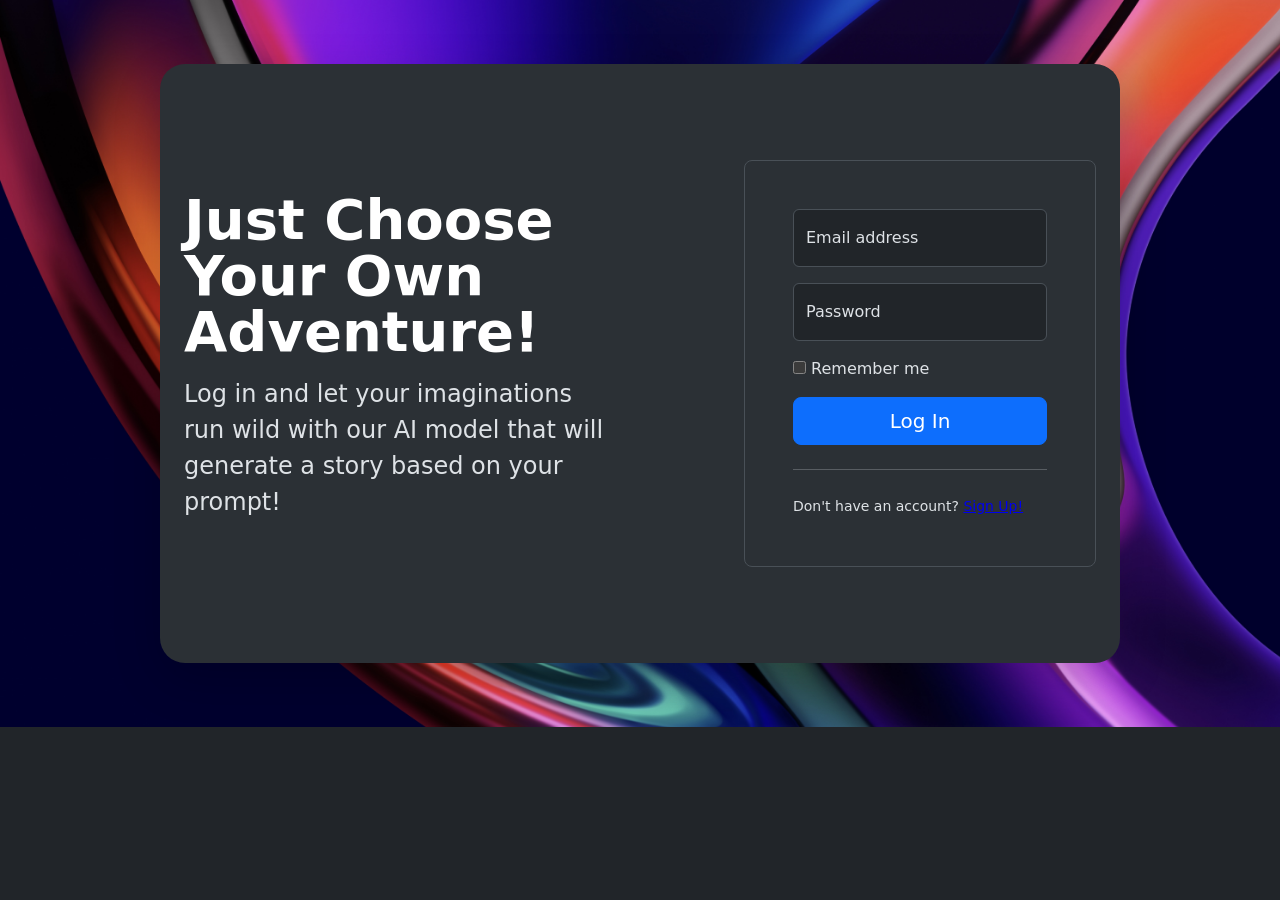
==== index.html @ 62cec79b "Add initial project setup with login functionality and theme support" ====
<!DOCTYPE html>
<html>  
    <head>
        <title>Login</title>
        <link rel="stylesheet" href="./public/styles/styles.css">
        <link rel="stylesheet" href="./public/styles/authPanel.css">
        <link href="https://cdn.jsdelivr.net/npm/bootstrap@5.3.3/dist/css/bootstrap.min.css" rel="stylesheet" integrity="sha384-QWTKZyjpPEjISv5WaRU9OFeRpok6YctnYmDr5pNlyT2bRjXh0JMhjY6hW+ALEwIH" crossorigin="anonymous">
        <style>
        </style>
    </head>
    
    <body>
        <div class="main_container">
            
            <div 
            class="form_container container col-xl-10 col-xxl-8 px-4 py-5 shadow-lg
            bg-body-tertiary
            ">
                <div 
                class="row align-items-center g-lg-5 py-5">
                  <div 
                  id="panel"
                  class="col-lg-7 text-center text-lg-start">
                    <h1 class="display-4 fw-bold lh-1 text-body-emphasis mb-3">
                        Just Choose Your Own Adventure!
                    </h1>
                    <p class="col-lg-10 fs-4">
                        Log in and let your imaginations run wild with our AI model that will generate a story based on your prompt!
                    </p>
                  </div>
                  <div class="col-md-10 mx-auto col-lg-5">
                    <!-- The action calls the API with respected body from the Form -->
                    <form 
                    onsubmit="onLogin(event)"
                    class="p-4 p-md-5 border rounded-3 bg-body-tertiary">

                        <div class="form-floating mb-3">
                            <input type="email" class="form-control" id="floatingInput" placeholder="name@example.com">
                            <label for="floatingInput">
                                Email address
                            </label>
                        </div>

                        <div class="form-floating mb-3">
                            <input type="password" class="form-control" id="floatingPassword" placeholder="Password">
                            <label for="floatingPassword">
                                Password
                            </label>
                        </div>
                        
                        <div class="checkbox mb-3">
                            <label>
                            <input type="checkbox" value="remember-me"> Remember me
                            </label>
                        </div>
                        
                      <button
                      id="loginButton"
                      class="w-100 btn btn-lg btn-primary" type="submit"
                      >Log In</button>
                      <hr class="my-4">
                      <small class="text-body-primary">Don't have an account? <span class="anchorLinkDesign" onclick="window.location.href = 'signup.html'">Sign Up!</span></small>
                    </form>
                  </div>
                </div>
              </div>
        </div>
        <script>
            const username = "Adventurer";
            const mockData = {
                title: `Your remaining usages, ${username}`,
                description: "You have 18 remaining out of 20 API consumptions left!"
            };

            const onLogin = async (event) => {
                event.preventDefault();
                
                // Disable this
                document.getElementById("loginButton").toggleAttribute("disabled");
                // Call the API to authenticate the user

                // If API failed to fetch, tell what happened and make the button clickable again
                
                // otherwise, display this

                // If the user is authenticated, redirect to the story page
                document.getElementById('panel').innerHTML =
                `<h1 class="display-4 fw-bold lh-1 text-body-emphasis mb-3">
                    ${mockData.title}
                </h1>
                <p class="col-lg-10 fs-4">
                    ${mockData.description}
                </p>
                        
                <button
                    class="w-50 btn btn-lg btn-primary"
                    onclick="window.location.href = 'index.html'"
                >Home</button>`;

                // and the button will navigate to the index page
            };

        </script>
        <script src="./public/scripts/authenicateScript.js"></script> 
        <script src="./public/scripts/themeChanger.js"></script>
        </body>
</html>
---- public/styles/styles.css ----
.main_container, #suggestions_container, #login_form, #index_form, #story-container, #mainContent
{
    display: flex;
    /* align-items: center; */
}

#mainContent
{
    justify-content: center;
    gap: 10px;
    padding: 7%;
}
.main_container
{
    /* background-color: #f0f0f0; */
    padding: 5%;
    width: 100%;
    border-radius: 25px;
}

#login_form, #suggestions_container, #story-container
{
    gap: 10px;
}

#index_form
{
    gap: 15px;
}
.main_container, #suggestions_container, #login-form, #index_form
{
    flex-direction: column;
    align-items: center;
}

#story-container
{
    background-image: url('../imgs/book_background.jpg');
    background-size: 105% 100%;
    /* background-size:cover; */
    background-position: center center;
    background-repeat: no-repeat;
    
    flex-direction: row;
    text-align: center;
    gap: 10%;
}

#story-container
{
    padding: 10%;
}
.image-container
{
    width: 50%;
    height: 100%;
}

#story-container img
{
    width: 100%;
    border-radius: 25px;
    box-shadow: 2px 1px 7px 0.3px #000000;
}

.anchorLinkDesign
{
    text-decoration: underline;
    color: #0000EE;
    cursor: pointer;
}

.anchorLinkDesign:active
{
    color: #FF0000;
}
---- public/styles/authPanel.css ----
body
{
    background-image: url('../imgs/panel.jpg');
    background-size: cover;
    background-repeat: no-repeat;
}

.form_container
{
    /* background-color: white; */
    border-radius: 25px;
}
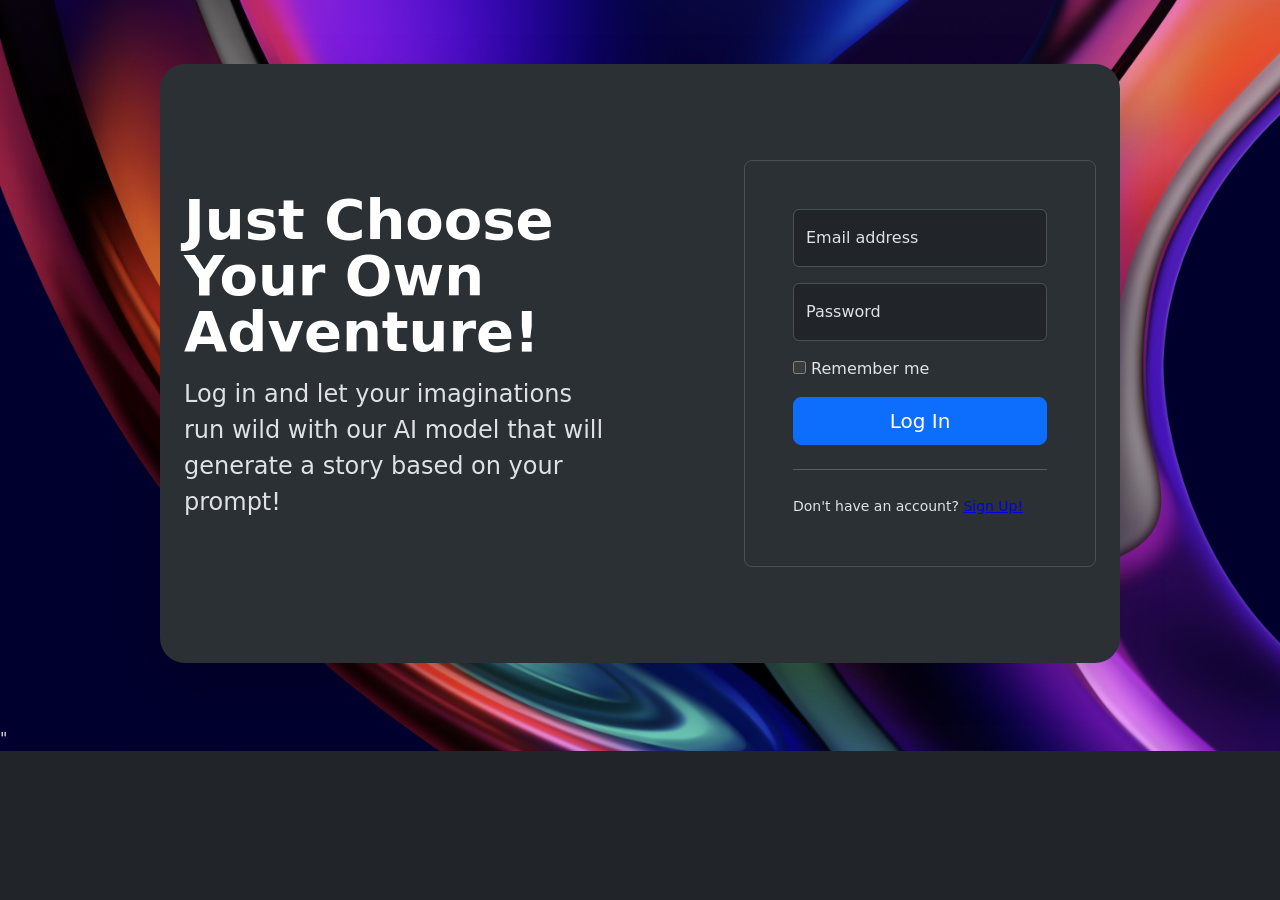
==== commit 689ed398: "Made linking with cookies and organized some pages." ====
--- a/index.html
+++ b/index.html
@@ -1,107 +1,89 @@
 <!DOCTYPE html>
-<html>  
-    <head>
-        <title>Login</title>
-        <link rel="stylesheet" href="./public/styles/styles.css">
-        <link rel="stylesheet" href="./public/styles/authPanel.css">
-        <link href="https://cdn.jsdelivr.net/npm/bootstrap@5.3.3/dist/css/bootstrap.min.css" rel="stylesheet" integrity="sha384-QWTKZyjpPEjISv5WaRU9OFeRpok6YctnYmDr5pNlyT2bRjXh0JMhjY6hW+ALEwIH" crossorigin="anonymous">
-        <style>
-        </style>
-    </head>
-    
-    <body>
-        <div class="main_container">
-            
-            <div 
-            class="form_container container col-xl-10 col-xxl-8 px-4 py-5 shadow-lg
-            bg-body-tertiary
-            ">
-                <div 
-                class="row align-items-center g-lg-5 py-5">
-                  <div 
-                  id="panel"
-                  class="col-lg-7 text-center text-lg-start">
-                    <h1 class="display-4 fw-bold lh-1 text-body-emphasis mb-3">
-                        Just Choose Your Own Adventure!
-                    </h1>
-                    <p class="col-lg-10 fs-4">
-                        Log in and let your imaginations run wild with our AI model that will generate a story based on your prompt!
-                    </p>
-                  </div>
-                  <div class="col-md-10 mx-auto col-lg-5">
-                    <!-- The action calls the API with respected body from the Form -->
-                    <form 
-                    onsubmit="onLogin(event)"
-                    class="p-4 p-md-5 border rounded-3 bg-body-tertiary">
+<html>
+  <head>
+    <title>Login</title>
+    <link rel="stylesheet" href="./public/styles/styles.css" />
+    <link rel="stylesheet" href="./public/styles/authPanel.css" />
+    <link
+      href="https://cdn.jsdelivr.net/npm/bootstrap@5.3.3/dist/css/bootstrap.min.css"
+      rel="stylesheet"
+      integrity="sha384-QWTKZyjpPEjISv5WaRU9OFeRpok6YctnYmDr5pNlyT2bRjXh0JMhjY6hW+ALEwIH"
+      crossorigin="anonymous"
+    />
+    <style></style>
+  </head>
 
-                        <div class="form-floating mb-3">
-                            <input type="email" class="form-control" id="floatingInput" placeholder="name@example.com">
-                            <label for="floatingInput">
-                                Email address
-                            </label>
-                        </div>
+  <body>
+    <div class="main_container">
+      <div
+        class="form_container container col-xl-10 col-xxl-8 px-4 py-5 shadow-lg bg-body-tertiary"
+      >
+        <div class="row align-items-center g-lg-5 py-5">
+          <div id="panel" class="col-lg-7 text-center text-lg-start">
+            <h1 class="display-4 fw-bold lh-1 text-body-emphasis mb-3">
+              Just Choose Your Own Adventure!
+            </h1>
+            <p class="col-lg-10 fs-4">
+              Log in and let your imaginations run wild with our AI model that
+              will generate a story based on your prompt!
+            </p>
+          </div>
+          <div class="col-md-10 mx-auto col-lg-5">
+            <!-- The action calls the API with respected body from the Form -->
+            <form id="loginForm"
+              onsubmit="{onLogin(event);}"
+              class="p-4 p-md-5 border rounded-3 bg-body-tertiary"
+            >
+              <div class="form-floating mb-3">
+                <input
+                  type="email"
+                  class="form-control"
+                  id="floatingInput"
+                  placeholder="name@example.com"
+                />
+                <label for="floatingInput"> Email address </label>
+              </div>
 
-                        <div class="form-floating mb-3">
-                            <input type="password" class="form-control" id="floatingPassword" placeholder="Password">
-                            <label for="floatingPassword">
-                                Password
-                            </label>
-                        </div>
-                        
-                        <div class="checkbox mb-3">
-                            <label>
-                            <input type="checkbox" value="remember-me"> Remember me
-                            </label>
-                        </div>
-                        
-                      <button
-                      id="loginButton"
-                      class="w-100 btn btn-lg btn-primary" type="submit"
-                      >Log In</button>
-                      <hr class="my-4">
-                      <small class="text-body-primary">Don't have an account? <span class="anchorLinkDesign" onclick="window.location.href = 'signup.html'">Sign Up!</span></small>
-                    </form>
-                  </div>
-                </div>
+              <div class="form-floating mb-3">
+                <input
+                  type="password"
+                  class="form-control"
+                  id="floatingPassword"
+                  placeholder="Password"
+                />
+                <label for="floatingPassword"> Password </label>
               </div>
+
+              <div class="checkbox mb-3">
+                <label>
+                  <input type="checkbox" value="remember-me" /> Remember me
+                </label>
+              </div>
+
+              <button
+                id="loginButton"
+                class="w-100 btn btn-lg btn-primary"
+                type="submit"
+              >
+                Log In
+              </button>
+              <hr class="my-4" />
+              <small class="text-body-primary"
+                >Don't have an account?
+                <span
+                  class="anchorLinkDesign"
+                  onclick="window.location.href = 'signup.html'"
+                  >Sign Up!</span
+                ></small
+              >
+            </form>
+          </div>
         </div>
-        <script>
-            const username = "Adventurer";
-            const mockData = {
-                title: `Your remaining usages, ${username}`,
-                description: "You have 18 remaining out of 20 API consumptions left!"
-            };
-
-            const onLogin = async (event) => {
-                event.preventDefault();
-                
-                // Disable this
-                document.getElementById("loginButton").toggleAttribute("disabled");
-                // Call the API to authenticate the user
-
-                // If API failed to fetch, tell what happened and make the button clickable again
-                
-                // otherwise, display this
-
-                // If the user is authenticated, redirect to the story page
-                document.getElementById('panel').innerHTML =
-                `<h1 class="display-4 fw-bold lh-1 text-body-emphasis mb-3">
-                    ${mockData.title}
-                </h1>
-                <p class="col-lg-10 fs-4">
-                    ${mockData.description}
-                </p>
-                        
-                <button
-                    class="w-50 btn btn-lg btn-primary"
-                    onclick="window.location.href = 'index.html'"
-                >Home</button>`;
-
-                // and the button will navigate to the index page
-            };
-
-        </script>
-        <script src="./public/scripts/authenicateScript.js"></script> 
-        <script src="./public/scripts/themeChanger.js"></script>
-        </body>
-</html>+      </div>
+    </div>
+    <script src="./public/scripts/constants.js"></script>
+    <script src="./public/scripts/Utils.js"></script>"
+    <script src="./public/scripts/authenicateScript.js"></script>
+    <script src="./public/scripts/themeChanger.js"></script>
+  </body>
+</html>
